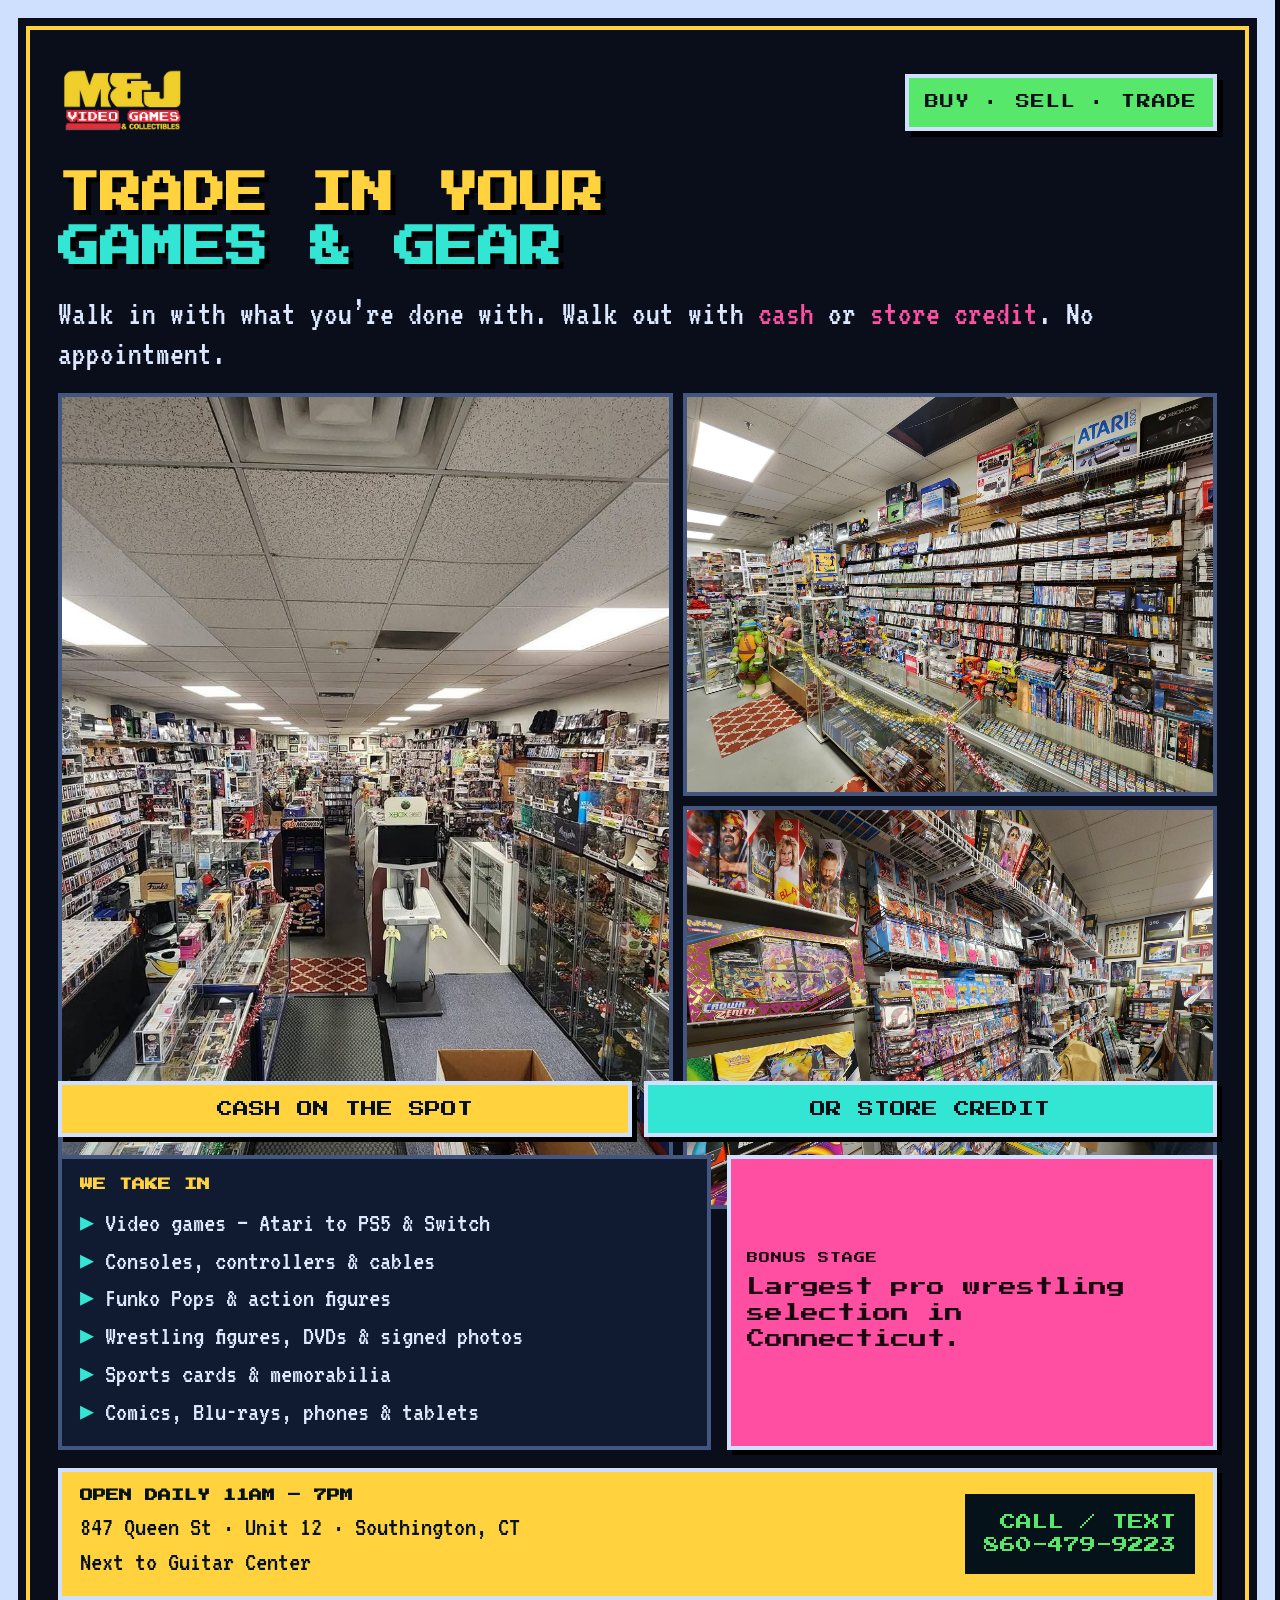
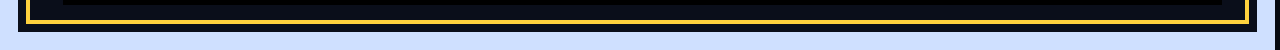
==== flyer-src.html @ 4444383d "Replace the outdated trade-in flyer New poster uses the shop as it is — aisle, game wall, wrestling " ====
<!doctype html>
<html lang="en">
<head>
<meta charset="utf-8" />
<title>M&J Trade-In Flyer</title>
<link rel="preconnect" href="https://fonts.googleapis.com" />
<link rel="preconnect" href="https://fonts.gstatic.com" crossorigin />
<link href="https://fonts.googleapis.com/css2?family=Press+Start+2P&family=VT323&display=swap" rel="stylesheet" />
<style>
  *{ box-sizing:border-box; margin:0; padding:0; }
  html,body{ background:#060911; }
  .poster{
    width:1275px; height:1650px;
    background:#0a0e1a;
    color:#dce8ff;
    font-family:"VT323", monospace;
    border:18px solid #cfe0ff;
    box-shadow:inset 0 0 0 8px #0a0e1a, inset 0 0 0 12px #ffd23e;
    overflow:hidden;
    position:relative;
  }
  .inner{ padding:36px 40px 32px; height:100%; display:flex; flex-direction:column; gap:18px; }
  .top{
    display:flex; align-items:center; justify-content:space-between; gap:20px;
  }
  .logo{ height:96px; width:auto; mix-blend-mode:screen; }
  .bst{
    font-family:"Press Start 2P", monospace;
    font-size:14px; color:#06121a; background:#57e86b;
    padding:14px 16px; letter-spacing:.08em;
    border:4px solid #cfe0ff; box-shadow:6px 6px 0 #000;
    text-align:center; line-height:1.5;
  }
  h1{
    font-family:"Press Start 2P", monospace;
    font-size:42px; line-height:1.28; color:#ffd23e;
    text-shadow:5px 5px 0 #000;
    text-wrap:balance;
  }
  h1 span{ color:#33e6d4; }
  .lede{
    font-size:34px; line-height:1.2; color:#dce8ff;
  }
  .lede b{ color:#ff4fa3; font-weight:400; }
  .shots{
    display:grid; grid-template-columns:1.15fr 1fr; grid-template-rows:1fr 1fr;
    gap:10px; flex:1; min-height:520px;
  }
  .shots img{
    width:100%; height:100%; object-fit:cover; display:block;
    border:4px solid #43567f;
  }
  .shots .a{ grid-row:span 2; }
  .shots .a img{ object-position:center 60%; }
  .shots .c img{ object-position:center 25%; }
  .pills{
    display:grid; grid-template-columns:1fr 1fr; gap:12px;
  }
  .pill{
    font-family:"Press Start 2P", monospace; font-size:16px;
    text-align:center; padding:16px 10px; border:4px solid #cfe0ff;
    box-shadow:5px 5px 0 #000;
  }
  .pill.cash{ background:#ffd23e; color:#06121a; }
  .pill.credit{ background:#33e6d4; color:#06121a; }
  .mid{
    display:grid; grid-template-columns:1.2fr .9fr; gap:16px; align-items:stretch;
  }
  .list{
    background:#101a30; border:4px solid #43567f; padding:16px 18px 14px;
  }
  .list h2{
    font-family:"Press Start 2P", monospace; font-size:13px; color:#ffd23e;
    margin-bottom:10px; line-height:1.5;
  }
  .list ul{ list-style:none; font-size:28px; line-height:1.28; columns:1; }
  .list li{ padding:1px 0; }
  .list li::before{ content:"▸ "; color:#33e6d4; }
  .wrest{
    background:#ff4fa3; color:#1a0410; border:4px solid #cfe0ff;
    box-shadow:5px 5px 0 #000; padding:18px 16px;
    display:flex; flex-direction:column; justify-content:center; gap:10px;
  }
  .wrest .k{
    font-family:"Press Start 2P", monospace; font-size:11px; letter-spacing:.08em;
  }
  .wrest p{
    font-family:"Press Start 2P", monospace; font-size:18px; line-height:1.45;
  }
  .foot{
    background:#ffd23e; color:#06121a; border:4px solid #cfe0ff;
    box-shadow:5px 5px 0 #000; padding:16px 18px;
    display:grid; grid-template-columns:1fr auto; gap:12px; align-items:center;
  }
  .foot .where{ font-size:28px; line-height:1.25; }
  .foot .where b{ font-family:"Press Start 2P", monospace; font-size:13px; display:block; margin-bottom:6px; }
  .foot .phone{
    font-family:"Press Start 2P", monospace; font-size:16px; line-height:1.45;
    text-align:right; background:#06121a; color:#57e86b;
    padding:14px 16px; border:3px solid #06121a;
  }
</style>
</head>
<body>
  <div class="poster">
    <div class="inner">
      <div class="top">
        <img class="logo" src="assets/img/logo.png" alt="M&J Video Games & Collectibles" />
        <div class="bst">BUY · SELL · TRADE</div>
      </div>
      <h1>TRADE IN YOUR<br><span>GAMES & GEAR</span></h1>
      <p class="lede">Walk in with what you’re done with. Walk out with <b>cash</b> or <b>store credit</b>. No appointment.</p>
      <div class="shots">
        <div class="a"><img src="assets/img/photos/shop-1.jpg" alt=""></div>
        <div class="b"><img src="assets/img/photos/shop-10.jpg" alt=""></div>
        <div class="c"><img src="assets/img/photos/shop-16.jpg" alt=""></div>
      </div>
      <div class="pills">
        <div class="pill cash">CASH ON THE SPOT</div>
        <div class="pill credit">OR STORE CREDIT</div>
      </div>
      <div class="mid">
        <div class="list">
          <h2>WE TAKE IN</h2>
          <ul>
            <li>Video games — Atari to PS5 & Switch</li>
            <li>Consoles, controllers & cables</li>
            <li>Funko Pops & action figures</li>
            <li>Wrestling figures, DVDs & signed photos</li>
            <li>Sports cards & memorabilia</li>
            <li>Comics, Blu-rays, phones & tablets</li>
          </ul>
        </div>
        <div class="wrest">
          <div class="k">BONUS STAGE</div>
          <p>Largest pro wrestling selection in Connecticut.</p>
        </div>
      </div>
      <div class="foot">
        <div class="where">
          <b>OPEN DAILY 11AM – 7PM</b>
          847 Queen St · Unit 12 · Southington, CT<br>
          Next to Guitar Center
        </div>
        <div class="phone">CALL / TEXT<br>860-479-9223</div>
      </div>
    </div>
  </div>
</body>
</html>
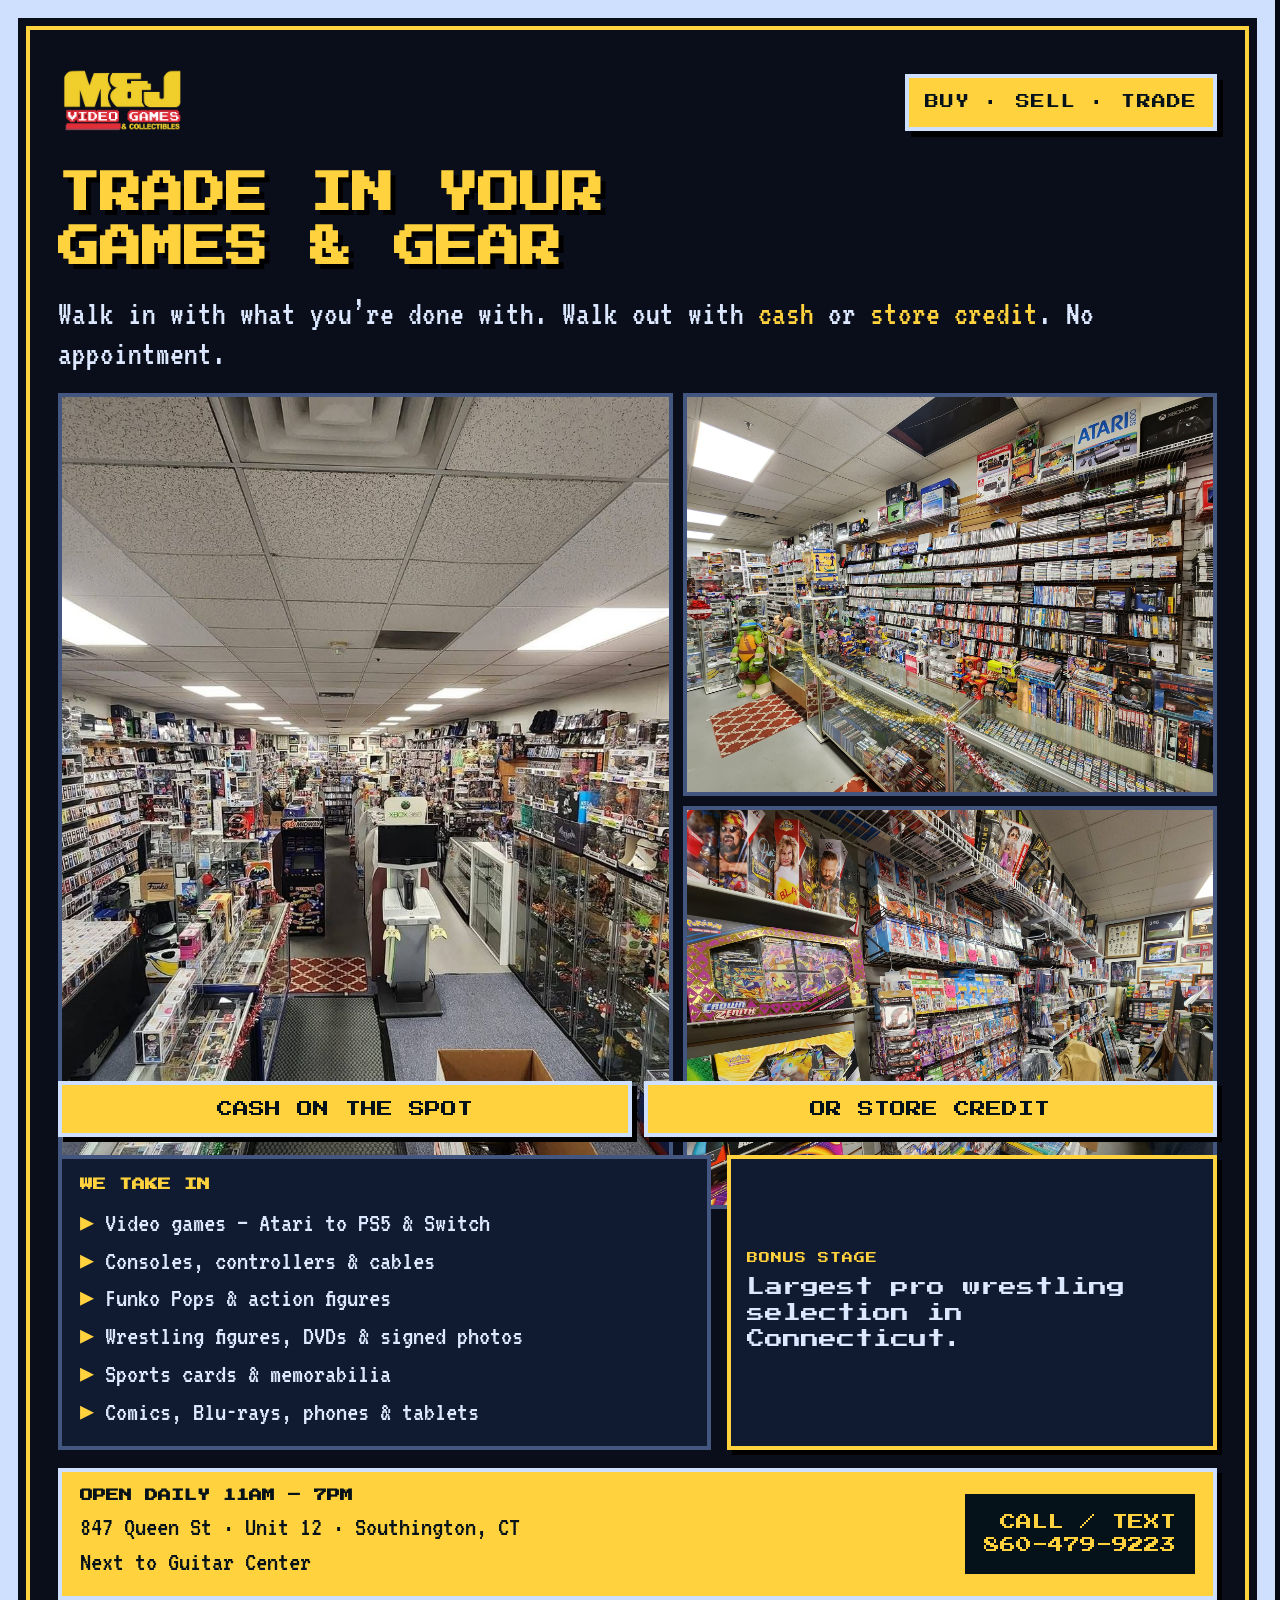
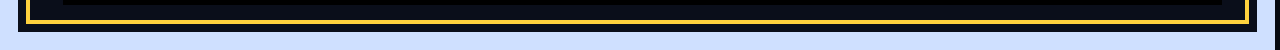
==== commit 72a0d83a: "Tighten trade-in flyer to navy and gold Drop the lime, cyan, and magenta blocks. One accent (the log" ====
--- a/flyer-src.html
+++ b/flyer-src.html
@@ -26,7 +26,7 @@
   .logo{ height:96px; width:auto; mix-blend-mode:screen; }
   .bst{
     font-family:"Press Start 2P", monospace;
-    font-size:14px; color:#06121a; background:#57e86b;
+    font-size:14px; color:#06121a; background:#ffd23e;
     padding:14px 16px; letter-spacing:.08em;
     border:4px solid #cfe0ff; box-shadow:6px 6px 0 #000;
     text-align:center; line-height:1.5;
@@ -37,11 +37,11 @@
     text-shadow:5px 5px 0 #000;
     text-wrap:balance;
   }
-  h1 span{ color:#33e6d4; }
+  h1 span{ color:#ffd23e; }
   .lede{
     font-size:34px; line-height:1.2; color:#dce8ff;
   }
-  .lede b{ color:#ff4fa3; font-weight:400; }
+  .lede b{ color:#ffd23e; font-weight:400; }
   .shots{
     display:grid; grid-template-columns:1.15fr 1fr; grid-template-rows:1fr 1fr;
     gap:10px; flex:1; min-height:520px;
@@ -60,9 +60,8 @@
     font-family:"Press Start 2P", monospace; font-size:16px;
     text-align:center; padding:16px 10px; border:4px solid #cfe0ff;
     box-shadow:5px 5px 0 #000;
+    background:#ffd23e; color:#06121a;
   }
-  .pill.cash{ background:#ffd23e; color:#06121a; }
-  .pill.credit{ background:#33e6d4; color:#06121a; }
   .mid{
     display:grid; grid-template-columns:1.2fr .9fr; gap:16px; align-items:stretch;
   }
@@ -75,17 +74,19 @@
   }
   .list ul{ list-style:none; font-size:28px; line-height:1.28; columns:1; }
   .list li{ padding:1px 0; }
-  .list li::before{ content:"▸ "; color:#33e6d4; }
+  .list li::before{ content:"▸ "; color:#ffd23e; }
   .wrest{
-    background:#ff4fa3; color:#1a0410; border:4px solid #cfe0ff;
+    background:#101a30; color:#ffd23e; border:4px solid #ffd23e;
     box-shadow:5px 5px 0 #000; padding:18px 16px;
     display:flex; flex-direction:column; justify-content:center; gap:10px;
   }
   .wrest .k{
     font-family:"Press Start 2P", monospace; font-size:11px; letter-spacing:.08em;
+    color:#ffd23e;
   }
   .wrest p{
     font-family:"Press Start 2P", monospace; font-size:18px; line-height:1.45;
+    color:#dce8ff;
   }
   .foot{
     background:#ffd23e; color:#06121a; border:4px solid #cfe0ff;
@@ -96,7 +97,7 @@
   .foot .where b{ font-family:"Press Start 2P", monospace; font-size:13px; display:block; margin-bottom:6px; }
   .foot .phone{
     font-family:"Press Start 2P", monospace; font-size:16px; line-height:1.45;
-    text-align:right; background:#06121a; color:#57e86b;
+    text-align:right; background:#06121a; color:#ffd23e;
     padding:14px 16px; border:3px solid #06121a;
   }
 </style>
